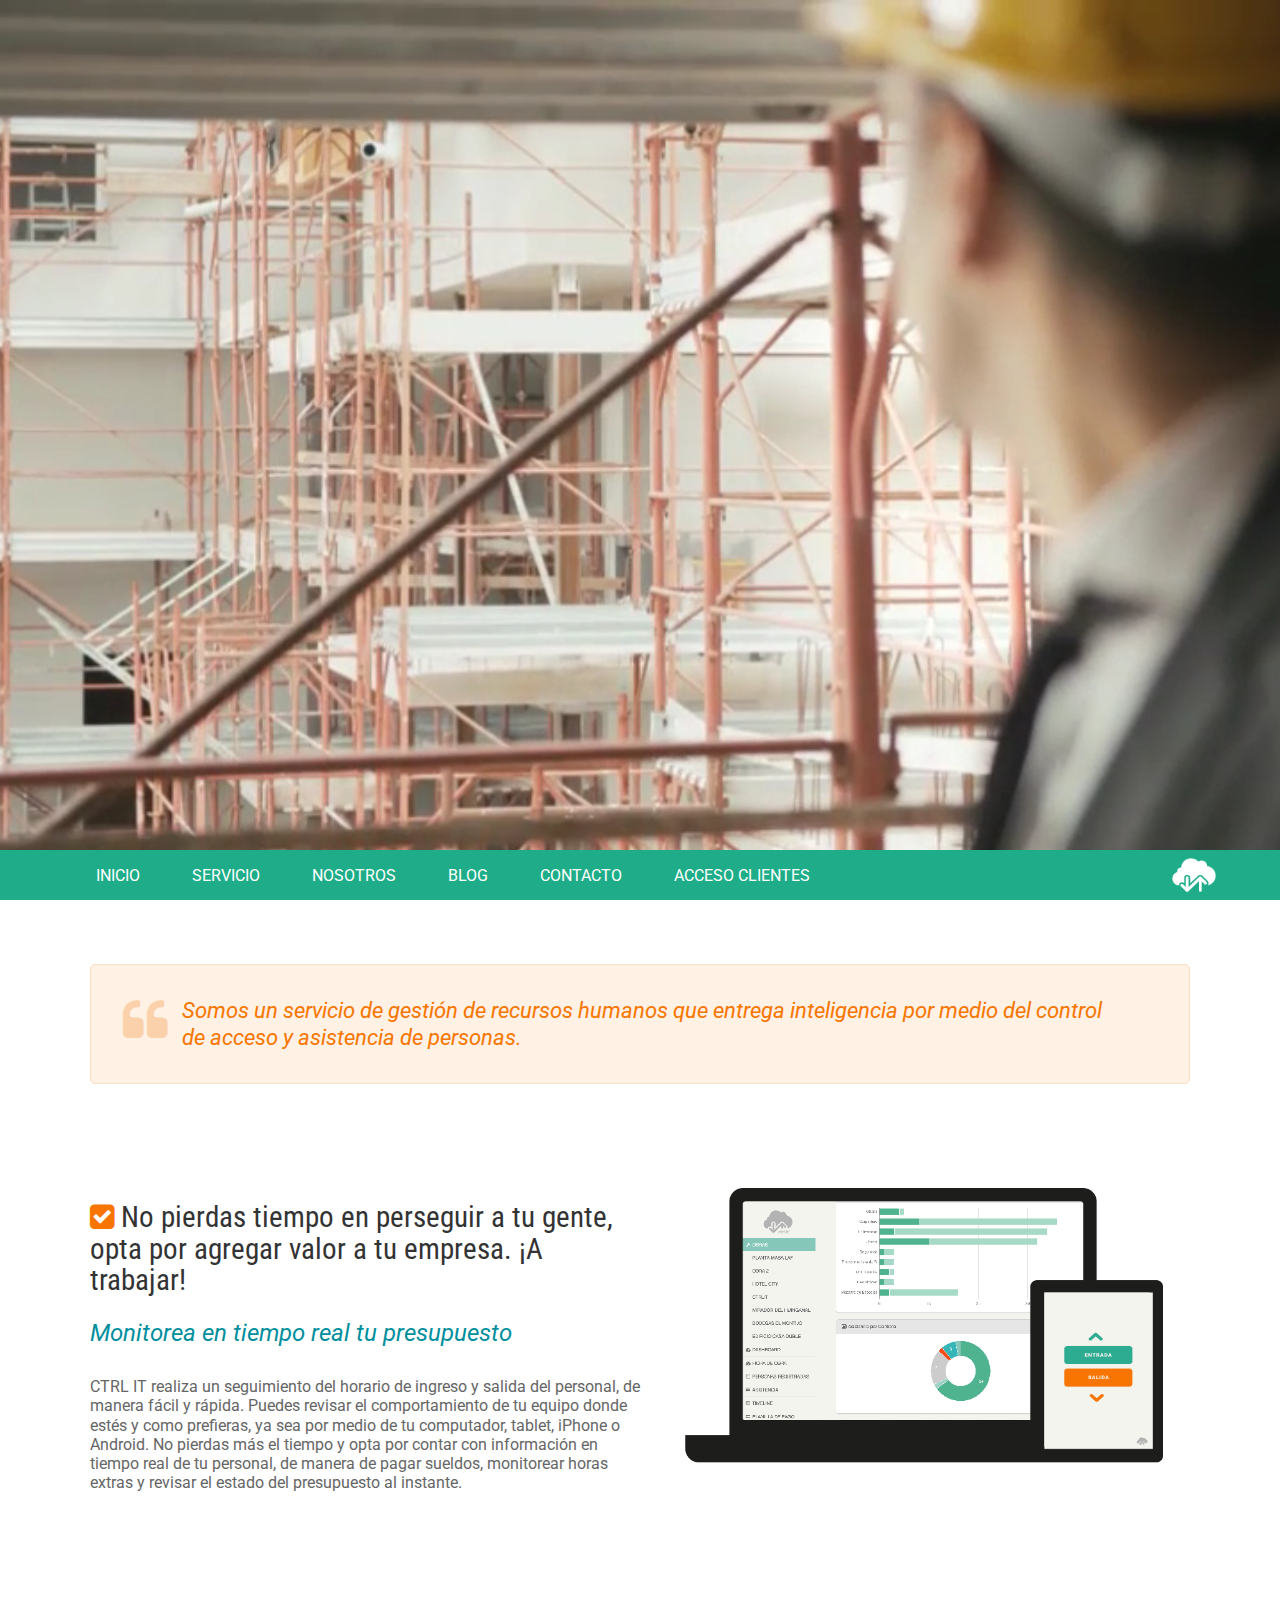
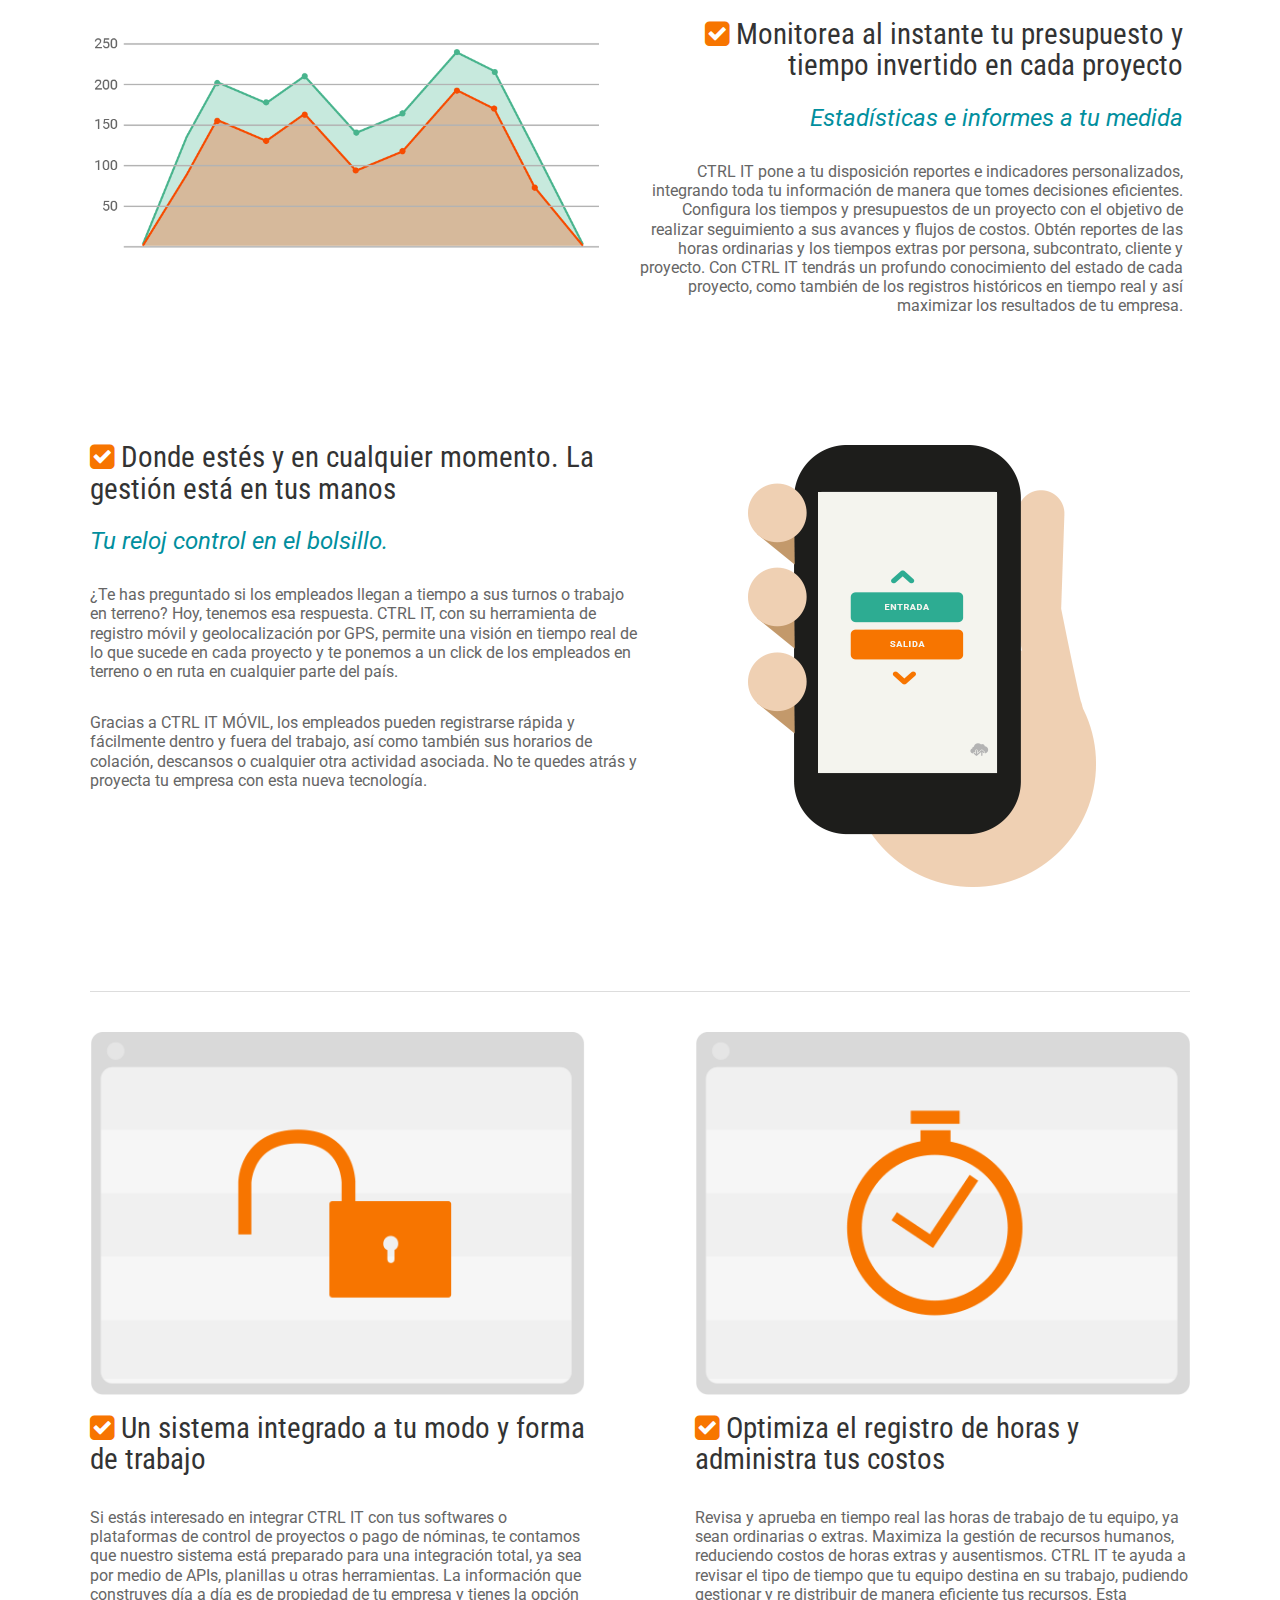
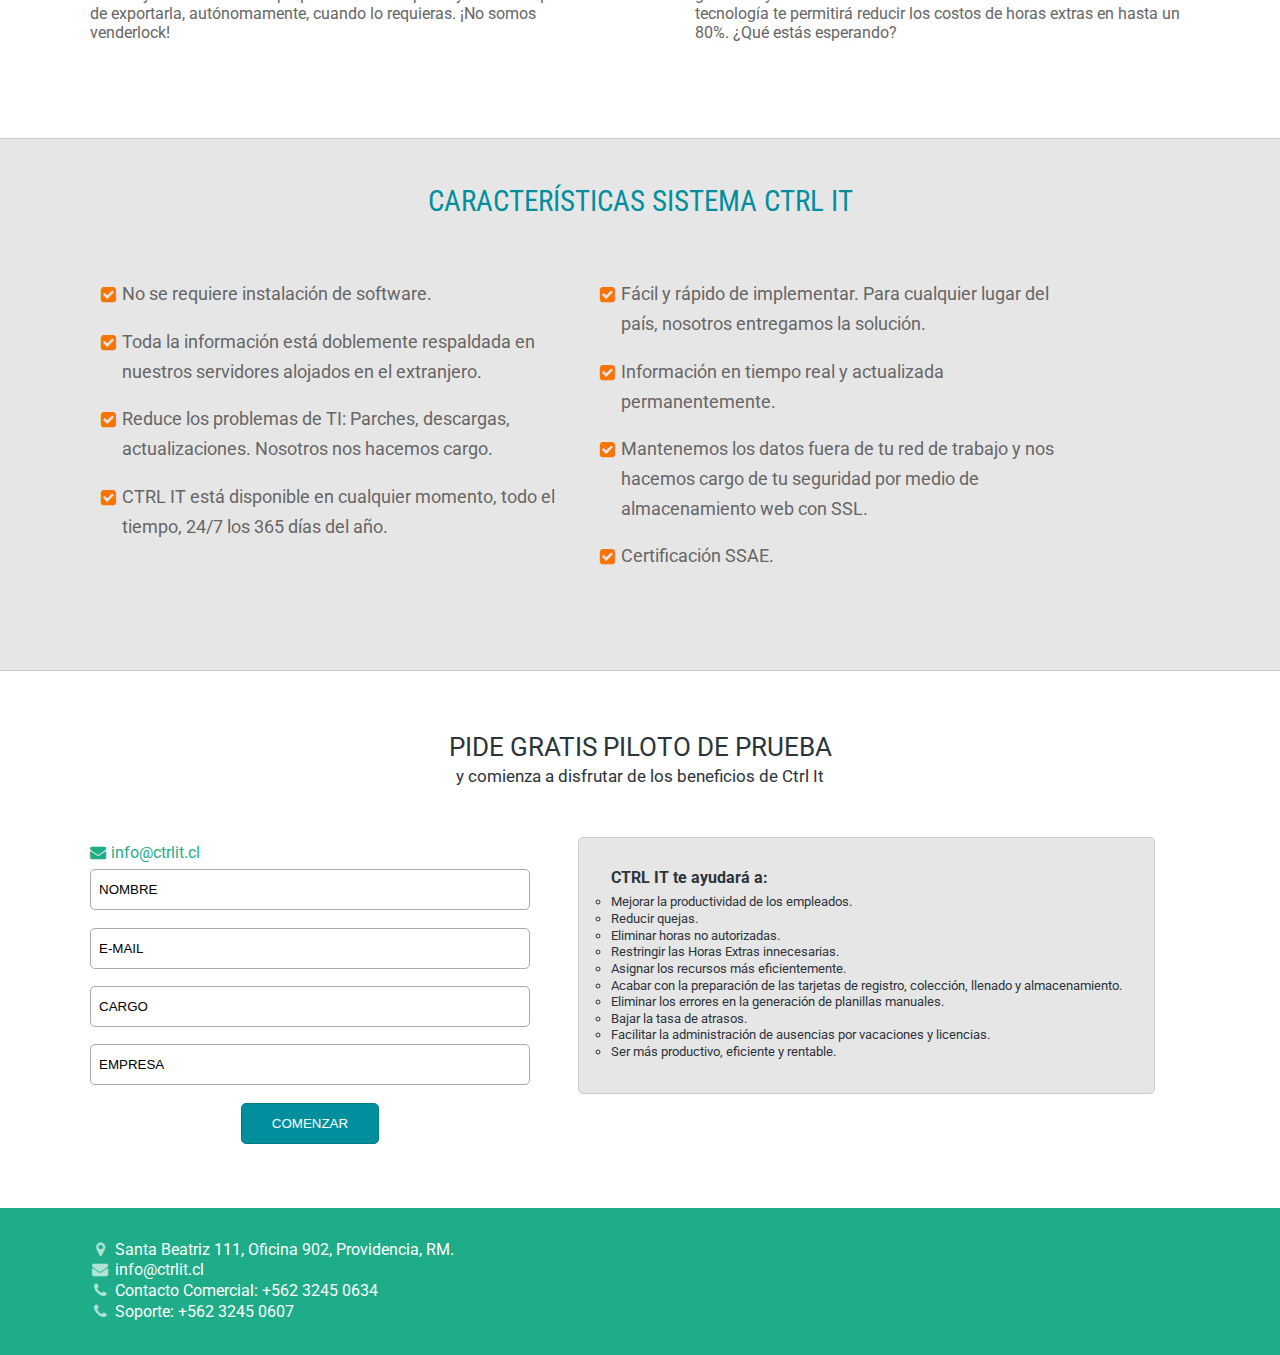
==== index.html @ b0c826b0 "Recibido" ====
<!doctype html>
<html lang="en" class="no-js">
<head>
	<meta charset="UTF-8">
	<meta name="viewport" content="width=device-width, initial-scale=1">

	<link href='https://fonts.googleapis.com/css?family=Roboto|Roboto+Condensed:700,400' rel='stylesheet' type='text/css'>
	<link rel="stylesheet" href="https://maxcdn.bootstrapcdn.com/font-awesome/4.6.3/css/font-awesome.min.css">

	<link rel="stylesheet" href="css/reset.css"> <!-- CSS reset -->
	<link rel="stylesheet" href="css/style.css"> <!-- Resource style -->
	<title>CTRL IT</title>
</head>
<body id="page-home">
	<section class="video" id="video">
		<div id="theVideo">
			
		</div>
		<div class="video-overlay">
			<div class="video-content">
				<h1></h1>
			</div>
		</div>
	</section> <!-- .video-container -->
	<header class="cd-header">
		<div id="cd-logo"><a href="#0"><img src="assets/ctrl_it_logo.png" alt="CTRL IT"></a></div>

		<nav class="cd-primary-nav">
			<ul>
				<li><a class="scroll" href="#video">Inicio</a></li>
				<li><a class="scroll" href="#servicios">Servicio</a></li>
				<li><a href="nosotros">Nosotros</a></li>
				<li><a href="#0">Blog</a></li>
				<li><a class="scroll" href="#contacto">Contacto</a></li>
				<li><a href="http://app.ctrlit.cl/ctrl/">Acceso Clientes</a></li>
			</ul>
		</nav> <!-- .cd-primary-nav -->
	</header>
	<div class="cd-main-content" id="servicios">
		<div class="ct-quote ct-title">
			<i class="fa fa-quote-left" aria-hidden="true"></i>
			<p>Somos un servicio de gestión de recursos humanos que entrega inteligencia por medio del control de acceso y asistencia de personas.</p>
		</div>
		<div class="ct-perk">
			<div class="ct-info">
				<img src="assets/icono1.png" class="image-top">
				<h3><i class="fa fa-check-square" aria-hidden="true"></i>No pierdas tiempo en perseguir a tu gente, opta por agregar valor a tu empresa. ¡A trabajar!</h3>
				<span>Monitorea en tiempo real tu presupuesto</span>
				<p>
					CTRL IT realiza un seguimiento del horario de ingreso y salida del personal, de manera fácil y rápida. Puedes revisar el comportamiento de tu equipo donde estés y como prefieras, ya sea por medio de tu computador, tablet, iPhone o Android. No pierdas más el tiempo y opta por contar con información en tiempo real de tu personal, de manera de pagar sueldos, monitorear horas extras y revisar el estado del presupuesto al instante.
				</p>
			</div>
			<img src="assets/icono1.png" class="image-right">
		</div>
		<div class="ct-perk t-right">
			<img src="assets/icono2.png">
			<div class="ct-info">
				<h3><i class="fa fa-check-square" aria-hidden="true"></i>Monitorea al instante tu presupuesto y tiempo invertido en cada proyecto</h3>
				<span>Estadísticas e informes a tu medida</span>
				<p>
					CTRL IT pone a tu disposición reportes e indicadores personalizados, integrando toda tu información de manera que tomes decisiones eficientes. Configura los tiempos y presupuestos de un proyecto con el objetivo de realizar seguimiento a sus avances y flujos de costos. Obtén reportes de las horas ordinarias y los tiempos extras por persona, subcontrato, cliente y proyecto. Con CTRL IT tendrás un profundo conocimiento del estado de cada proyecto, como también de los registros históricos en tiempo real y así maximizar los resultados de tu empresa.
				</p>
			</div>
		</div>
		<div class="ct-perk">
			<div class="ct-info">
				<img src="assets/icono_mobile.png"  class="image-top">
				<h3><i class="fa fa-check-square" aria-hidden="true"></i>Donde estés y en cualquier momento. La gestión está en tus manos</h3>
				<span>Tu reloj control en el bolsillo.</span>
				<p>
					¿Te has preguntado si los empleados llegan a tiempo a sus turnos o trabajo en terreno? Hoy, tenemos esa respuesta. CTRL IT, con su herramienta de registro móvil y geolocalización por GPS, permite una visión en tiempo real de lo que sucede en cada proyecto y te ponemos a un click de los empleados en terreno o en ruta en cualquier parte del país.
				</p>
				<p>
					Gracias a CTRL IT MÓVIL, los empleados pueden registrarse rápida y fácilmente dentro y fuera del trabajo, así como también sus horarios de colación, descansos o cualquier otra actividad asociada. No te quedes atrás y proyecta tu empresa con esta nueva tecnología.    
				</p>
				
			</div>
			<img src="assets/icono_mobile.png"  class="image-right">
		</div>
		<div class="ct-line"></div>
		<div class="ct-perk-50 left-50">
			<img src="assets/icono3.png">
			<div class="ct-info">
				<h3><i class="fa fa-check-square" aria-hidden="true"></i>Un sistema integrado a tu modo y forma de trabajo</h3>
				<p>
					Si estás interesado en integrar CTRL IT con tus softwares o plataformas de control de proyectos o pago de nóminas, te contamos que nuestro sistema está preparado para una integración total, ya sea por medio de APIs, planillas u otras herramientas. La información que construyes día a día es de propiedad de tu empresa y tienes la opción de exportarla, autónomamente, cuando lo requieras. ¡No somos venderlock!
				</p>
			</div>
		</div>
		<div class="ct-perk-50 right-50">
			<img src="assets/icono4.png">
			<div class="ct-info">
				<h3><i class="fa fa-check-square" aria-hidden="true"></i>Optimiza el registro de horas y administra tus costos</h3>
				<p>
					Revisa y aprueba en tiempo real las horas de trabajo de tu equipo, ya sean ordinarias o extras. Maximiza la gestión de recursos humanos, reduciendo costos de horas extras y ausentismos. CTRL IT te ayuda a revisar el tipo de tiempo que tu equipo destina en su trabajo, pudiendo gestionar y re distribuir de manera eficiente tus recursos. Esta tecnología te permitirá reducir los costos de horas extras en hasta un 80%. ¿Qué estás esperando?
				</p>
			</div>
		</div>

		
	</div> <!-- .cd-main-content -->
	<div class="ct-grey-content">
		<div class="ct-wrapper">
			<h3>Características Sistema CTRL IT</h3>
			<div class="ct-ch-block">
				<ul class="ct-char">
					<li><i class="fa fa-check-square" aria-hidden="true"></i>No se requiere instalación de software.</li>
					<li><i class="fa fa-check-square" aria-hidden="true"></i>Toda la información está doblemente respaldada en nuestros servidores alojados en el extranjero.</li>
					<li><i class="fa fa-check-square" aria-hidden="true"></i>Reduce los problemas de TI: Parches, descargas, actualizaciones.  Nosotros  nos hacemos cargo.</li>
					<li><i class="fa fa-check-square" aria-hidden="true"></i>CTRL IT está disponible en cualquier momento, todo el tiempo, 24/7 los 365 días del año.</li>
				</ul>	
			</div>
			<div class="ct-ch-block">
				<ul class="ct-char">
					<li><i class="fa fa-check-square" aria-hidden="true"></i>Fácil y rápido de implementar. Para cualquier lugar del país, nosotros entregamos la solución.</li>
					<li><i class="fa fa-check-square" aria-hidden="true"></i>Información en tiempo real y actualizada permanentemente.</li>
					<li><i class="fa fa-check-square" aria-hidden="true"></i>Mantenemos los datos fuera de tu red de trabajo y nos hacemos cargo de tu seguridad por medio de almacenamiento web con SSL.</li>
					<li><i class="fa fa-check-square" aria-hidden="true"></i>Certificación SSAE.</li>
				</ul>	
			</div>
			
		</div>
	</div> <!-- .cd-grey-content -->
	
	<div class="cd-main-content contacto" id="contacto">
		<h3>Pide gratis piloto de prueba<br><span>y comienza a disfrutar de los beneficios de Ctrl It</span></h3>
		<div class="ct-contact">
			<div class="ct-form">
				<form action="https://formspree.io/info@ctrlit.cl" method="POST">
					<span class="contact-email"><i class="fa fa-envelope" aria-hidden="true"></i><a href="mailto:info@ctrlit.cl">info@ctrlit.cl</a></span>
					<input type="text" placeholder="NOMBRE" name="nombre" id="ct-nombre">
					<input type="email" placeholder="E-MAIL" name="email" id="ct-email">
					<input type="text" placeholder="CARGO" name="cargo" id="ct-cargo">
					<input type="text" placeholder="EMPRESA" name="empresa" id="ct-empresa">
					<input type="submit" name="submit" id="ct-submit" value="Comenzar">
				</form>
			</div>
			<div class="ct-form-info">
				<h4>CTRL IT te ayudará a:</h4>
				<ul>
					<li>Mejorar la productividad de los empleados.</li>
					<li>Reducir quejas.</li>
					<li>Eliminar horas no autorizadas.</li>
					<li>Restringir las Horas Extras innecesarias.</li>
					<li>Asignar los recursos más eficientemente.</li>
					<li>Acabar con la preparación de las tarjetas de registro, colección, llenado y almacenamiento.</li>
					<li>Eliminar los errores en la generación de planillas manuales.</li>
					<li>Bajar la tasa de atrasos.</li>
					<li>Facilitar la administración de ausencias por vacaciones y licencias.</li>
					<li>Ser más productivo, eficiente y rentable.</li>
				</ul>
			</div>
		</div>
	</div> <!-- .cd-main-content -->
	<div class="ct-footer">
		<div class="ct-wrapper">
			<span><i class="fa fa-map-marker" aria-hidden="true"></i><a href="https://www.google.com/maps/place/Sta+Beatriz+111,+Providencia,+Regi%C3%B3n+Metropolitana,+Chile/@-33.426685,-70.620243,17z/data=!4m15!1m9!4m8!1m0!1m6!1m2!1s0x9662cf63af4fa83b:0xbef1a201c0d998b6!2sSta+Beatriz+111,+Providencia,+Regi%C3%B3n+Metropolitana,+Chile!2m2!1d-70.6180543!2d-33.4266895!3m4!1s0x9662cf63af4fa83b:0xbef1a201c0d998b6!8m2!3d-33.4266895!4d-70.6180543">Santa Beatriz 111, Oficina 902, Providencia, RM.</a></span>
			<span><i class="fa fa-envelope" aria-hidden="true"></i><a href="mailto:info@ctrlit.cl">info@ctrlit.cl</a></span>
			<span><i class="fa fa-phone" aria-hidden="true"></i><a href="tel:+56232450634">Contacto Comercial: +562 3245 0634</a></span>
			<span><i class="fa fa-phone" aria-hidden="true"></i><a href="tel:+56232450607">Soporte: +562 3245 0607</a></span>
		</div>
	</div>
<script src="js/jquery-2.1.1.js"></script>
<script src="js/jquery.vide.min.js"></script> <!-- Vide -->
<script src="js/main.js"></script>
</body>
</html>
---- css/style.css ----
/* -------------------------------- 

Primary style

-------------------------------- */
*, *::after, *::before {
  -webkit-box-sizing: border-box;
  -moz-box-sizing: border-box;
  box-sizing: border-box;
}

html {
  font-size: 62.5%;
}

body {
  font-size: 1.6rem;
  font-family: 'Roboto', sans-serif;
  color: #2c343b;
  background-color: #fff;
}

a {
  color: #1fac89;
  text-decoration: none;
}

img {
  max-width: 100%;
}

/* -------------------------------- 

Main Components 

-------------------------------- */
.cd-header {
  position: relative;
  z-index: 2;
  top: 0;
  left: 0;
  width: 100%;
  height: 50px;
  -webkit-font-smoothing: antialiased;
  -moz-osx-font-smoothing: grayscale;
  background-color:#1ead88;
}
.cd-header.sticky{
  position: fixed;
}
#cd-logo {
  float: right;
  margin: 8px 5% 0 0;
}
#cd-logo img {
  display: block;
  height:35px;
  width:auto;
}
@media only screen and (min-width: 768px) {
  #cd-logo {
    /*margin: 23px 0 0 5%;*/
  }
}

.cd-primary-nav {
  /* mobile first - navigation hidden by default, triggered by tap/click on navigation icon */
  float: left;
  margin-left: 5%;
  width: 44px;
  height: 100%;
  background: url("../assets/cd-icon-menu.svg") no-repeat center center;
}
.cd-primary-nav ul {
  position: absolute;
  top: 0;
  left: 0;
  width: 100%;
}
.cd-primary-nav ul.is-visible {
  box-shadow: 0 3px 8px rgba(0, 0, 0, 0.2);
  -webkit-transform: translateY(50px);
  -moz-transform: translateY(50px);
  -ms-transform: translateY(50px);
  -o-transform: translateY(50px);
  transform: translateY(50px);
}
@media only screen and (max-width: 768px) {
  .cd-primary-nav ul{
    top:50px;
    max-height:100%;
    transition-property: all;
    transition-duration: .5s;
    transition-timing-function: cubic-bezier(0, 1, 0.5, 1);
  }
  .cd-primary-nav ul.closed{
    max-height:0;
    overflow:hidden;
  }
}

.cd-primary-nav a {
  display: block;
  height: 50px;
  line-height: 50px;
  padding-left: 5%;
  background: #21272c;
  border-top: 1px solid #333c44;
  color: #ffffff;
}
@media only screen and (max-width: 900px) {
  .cd-primary-nav{
    margin-left:0;
  }
}
@media only screen and (max-width: 855px) {
  .cd-primary-nav a{
    font-size:0.8em;
  }
}
@media only screen and (min-width: 768px) {
  .cd-primary-nav {
    /* reset navigation values */
    width: auto;
    height: auto;
    background: none;
  }
  .cd-primary-nav ul {
    position: static;
    width: auto;
    -webkit-transform: translateY(0);
    -moz-transform: translateY(0);
    -ms-transform: translateY(0);
    -o-transform: translateY(0);
    transform: translateY(0);
    line-height: 52px;
  }
  .cd-primary-nav ul.is-visible {
    -webkit-transform: translateY(0);
    -moz-transform: translateY(0);
    -ms-transform: translateY(0);
    -o-transform: translateY(0);
    transform: translateY(0);
  }
  .cd-primary-nav li {
    display: inline-block;
    margin-left: 1em;
  }
  .cd-primary-nav a {
    display: inline-block;
    height: auto;
    text-transform:uppercase;
    line-height: normal;
    background: transparent;
    padding: .6em 1em;
    border-top: none;
    border-radius:5px;
  }
  .cd-primary-nav a:hover{
    background-color:#00937e;
  }
}
/* -------------------------------- 

VIDEO content

-------------------------------- */
#video{
  background-color:#2B2B2B;
  background-image:url('../assets/ring.gif');
  background-position: center; 
  background-repeat:no-repeat;
  position:relative;
}
#theVideo{
  opacity:0;
  transition: opacity 1s ease-in-out;
   -moz-transition: opacity 1s ease-in-out;
   -webkit-transition: opacity 1s ease-in-out;
  z-index:10;
}
#theVideo.visible{
  opacity: 1;

}
.video-overlay{
    position: absolute;
    bottom: 30px;
    right: 30px;
    background-color: rgba(0,0,0,0.5);
    padding: 20px 30px;
    text-align: center;
    z-index:11;
    border-radius:5px;
    opacity:0;
  transition: opacity 0.5s ease-in;
   -moz-transition: opacity 0.5s ease-in;
   -webkit-transition: opacity 0.5s ease-in;
}
.video-overlay.visible{
  opacity:1;
}
.video-overlay.video1, .video-overlay.video3{
   max-width:50%;
  text-align:right;
}
.video-overlay.video2{
  right:inherit;
  left:30px;
  max-width:50%;
  text-align:left;
}
.video-overlay.video4{
  max-width:50%;
  right:50%;
  margin-right:-25%;
}
.video-overlay.video5{
  max-width:50%;
  text-align:left;
  right:inherit;
  left:30px;
  bottom:inherit;
  top:30px;
}
.video-overlay .video-content{
    opacity:0;
}
.video-overlay h1{
    color: #fff;
    font-size: 1.5em;
    font-weight: normal;
    font-style: italic;
    margin-bottom: 0.3em;
    line-height:1.3em;
}
.video-overlay span{
    display: block;
    color: #fff;
    font-size: 1.4em;
}
.video-overlay button{
    border: 0;
    padding: 0.5em 1em;
    font-size: 1.5em;
    margin-top: 0.9em;
    background-color: #49b48d;
    color: #fff;
    border-radius: 0.3em;
    cursor:pointer;
}
.video-overlay button:hover{
  background-color:#006572;
}
@media only screen and (min-width: 1000px) {
 .video-overlay.video1, .video-overlay.video2, .video-overlay.video3, .video-overlay.video4, .video-overlay.video5{
   max-width:30%;
  }
  .video-overlay.video4{
    margin-right:-15%;
  }
}
@media only screen and (max-width: 768px) {
  .video-overlay h1 {
    font-size:1.5em;
  }
  .video-overlay span{
    font-size:1.1em;
  }
  .video-overlay button{
    font-size:1.1em;
  }
}
@media only screen and (max-width: 550px) {
  .video-overlay{
    max-width:initial;
    min-width:initial;
    width: 100%;
    height: auto;
    top:inherit;
    padding:10px;
  }
  .video-overlay .video-content{
    margin-top:0 !important;
  }
  .video-overlay h1{
    font-size:1em;
  }
}
/* -------------------------------- 

Main content

-------------------------------- */
.cd-main-content {
  width: 90%;
  max-width: 1100px;
  margin: 0 auto;
  padding: 4em 0;
}
.cd-main-content p {
  font-size: 1em;
  line-height: 1.2;
  color: #666;
  margin: 2em 0;
}


.ct-perk{
  display:block;   
  position: relative;
  padding-bottom: 2.5em;
  padding-top: 2.5em;
}
.ct-perk .ct-info{
  max-width: 50%;
  display: inline-block;
  margin-right: 2%;
}
.ct-perk.t-right .ct-info{
  text-align:right;
  margin-right: 0;
  margin-left: 2%;
}
.ct-perk span{
  font-style: italic;
  font-size: 1.5em;
  margin-top: 1em;
  display: block;
  color: #018F9E;
}
.ct-info h3{
  font-size:1.8em;
  color:#333333;
  font-family: 'Roboto Condensed', sans-serif;
  line-height: 1.1;
  margin-top: 0.5em;
}

.ct-info i{
  color:#F77500;
  margin-right: 0.2em;
}
.ct-perk img{
  max-width: 47%;
  vertical-align: top;
}
.image-top{
  display:none;
  max-width: 100%;
}

.ct-line{
  height:1px;
  background-color:#DDDDDD;
  margin-top: 2.5em;
  margin-bottom: 2.5em;
}
.ct-perk-50{
  display:inline-block;
  width:45%;
  float:right;
}
.ct-perk-50.left-50{
  float:none;
}
@media only screen and (max-width: 450px) {
  .ct-perk-50.left-50, .ct-perk-50.right-50{
    width:100%;
    float:none;
  }
  .ct-perk-50{
    text-align:center;
  }
}
@media only screen and (max-width: 600px) {
  .image-right{
    display:none;
  }
  .ct-perk .image-top{
    display:block;
    max-width:100%;
  }
  .ct-perk img{
    max-width: 100%;
  }
  .ct-perk .ct-info{
    max-width:100%;
  }
  .ct-perk .ct-info, .ct-perk.t-right .ct-info {
    text-align:center;
  }
}
@media only screen and (max-width: 1005px) {
  .ct-info h3{
    font-size:1.2em;
    font-weight:bold;
  }
}
/* -------------------------------- 

Grey content

-------------------------------- */

.ct-grey-content{
  background-color:#E6E6E6;
  border-top:1px solid #CCCCCC;
  border-bottom:1px solid #CCCCCC;
  padding-top: 3em;
  padding-bottom: 3em;
}

.ct-wrapper{
  max-width: 1100px;
  width: 90%;
  margin: 0 auto;
}
.ct-grey-content h3{
  text-align:center;
  font-size:1.8em;
  color:#018F9E;
  font-family: 'Roboto Condensed', sans-serif;
  text-transform:uppercase;
}

.ct-ch-block{
  display: inline-block;
  max-width: 45%;
  vertical-align: top;
  padding: 0 1%;
}

.ct-ch-block:first-child{
  margin-right:1.5%;
}

.ct-char{
  padding: 4em 0 2em;
}
.ct-char li{
  padding-left: 1.2em;
  padding-bottom: 1em;
  color: #666666;
  font-size: 1.1em;
  position: relative;
  line-height: 1.7em;
}
.ct-char i{
  position:absolute;
  top: 0.4em;
  left:0px;
  color:#F77500;
}
@media only screen and (max-width: 500px) {
  .ct-ch-block{
    display:block;
    max-width:100%;
  } 
  .ct-char{
    padding:0;
  }
  .ct-grey-content h3{
    padding-bottom:1em;
  }
}
/* -------------------------------- 

Contacto

-------------------------------- */
.contacto .contact-email{
  font-size:1em;
  line-height: 2em;
}
.contacto .contact-email .fa{
  color: #1ead88;
  margin-right: 0.3em;
}
.contacto h3{
  text-align: center;
  font-size: 1.6em;
  text-transform: uppercase;
  margin-bottom: 2em;
}
.contacto span{
  text-transform: initial;
  font-size: 0.68em;
}
.ct-form{
  display: inline-block;
  max-width: 40%;
  vertical-align: top;
}
.ct-form input[type="text"], .ct-form input[type="email"]{
  width: 100%;
  padding: 12px 8px;
  margin-bottom: 1.3em;
  border-radius: 5px;
  border: 1px solid #aaa;
}
.ct-form input[type="submit"]{
  padding: 12px 30px;
  display: block;
  text-transform: uppercase;
  color: #fff;
  background-color: #018F9E;
  border: 1px solid #007C82;
  border-radius: 5px;
  margin: 0 auto;
  cursor: pointer;
}
.ct-form input[type="submit"]:hover{
  background-color:#49B48D;
  border-color:#399E77;
}

::-webkit-input-placeholder {
   color: #000;
}

:-moz-placeholder { /* Firefox 18- */
   color: #000;  
}

::-moz-placeholder {  /* Firefox 19+ */
   color: #000;  
}

:-ms-input-placeholder {  
   color: #000;  
}
.ct-form-info{
  display: inline-block;
  max-width: 55%;
  margin-left: 4%;
  background-color: #E6E6E6;
  border: 1px solid #CCCCCC;
  padding: 2em;
  border-radius: 5px;
}
.ct-form-info h4{
  font-weight: bold;
  margin-bottom: 0.5em;
}
.ct-form-info ul{
  line-height: 1.3em;
  list-style: circle;
  font-size: 0.8em;
}
@media only screen and (max-width: 450px) {
  .ct-form-info, .ct-form{
    max-width:100%;
    margin-left:0;
  }
  .ct-form{
    margin-bottom:1em;
  }
}
.ct-quote{
  background-color: #fff1e4;
  border: 1px solid #ffdfc1;
  padding: 2em;
  border-radius: 5px;
  margin-bottom: 4em;
}

.ct-title p{
    font-size: 1.4em;
    font-style: italic;
    color: #f77500;
}

.ct-quote p{
  display: inline-block;
  vertical-align: top;
  max-width: 90%;
  margin: 0px 10px;
}
.ct-quote .fa{
  font-size: 3em;
  display: inline-block;
  color: #fbd1ab;
}
@media only screen and (max-width: 860px) {
  .ct-quote .fa{
      font-size: 2em;
  }
  
}
@media only screen and (max-width: 680px) {
  .ct-quote p{
    width:70%;
  } 
}
@media only screen and (max-width: 530px) {
  .ct-title p{
    font-size: 1em;
  }
  .ct-quote{
    margin-bottom:1em;
  }
}
/* -------------------------------- 

Footer

-------------------------------- */
.ct-footer{
  background-color:#1fac89;
  padding: 2em 0;
}
.ct-footer span{
  display:block;
  line-height: 1.3em;
}
.ct-footer .fa{
  color: #b0e2d6;
  margin-right: 5px;
  display: inline-block;
  width: 20px;
  text-align: center;
}
.ct-footer a{
  color:#fff;
}

/* -------------------------------- 

Nosotros

-------------------------------- */
.nosotros{
  text-align:center;
}
.nosotros .ct-left, .nosotros .ct-right{
  display: inline-block;
  margin:0 15px;
  min-width: 230px;
}
.nosotros .ct-avatar{
  width: 150px;
  height: 150px;
  overflow:hidden;
  border-radius: 50%;
  margin: 0 auto;
}
.nosotros .ct-avatar img{
  width:100%;
  height;auto;
}
.nosotros h3{
  font-size: 1.5em;
  font-weight: 700;
  color: #49b48d;
  margin-top: 1em;
}
.nosotros span{
  color:#666666;
}
.nosotros .nosotros-header{
  border-bottom: 1px solid #DDDDDD;
  border-top: 1px solid #DDDDDD;
  color: #666;
  text-transform: uppercase;
  padding: 1em;
  margin-top: 3em;
}
/* -------------------------------- 

Javascript disabled

-------------------------------- */
.no-js .cd-hero-slider li {
  display: none;
}
.no-js .cd-hero-slider li.selected {
  display: block;
}

.no-js .cd-slider-nav {
  display: none;
}
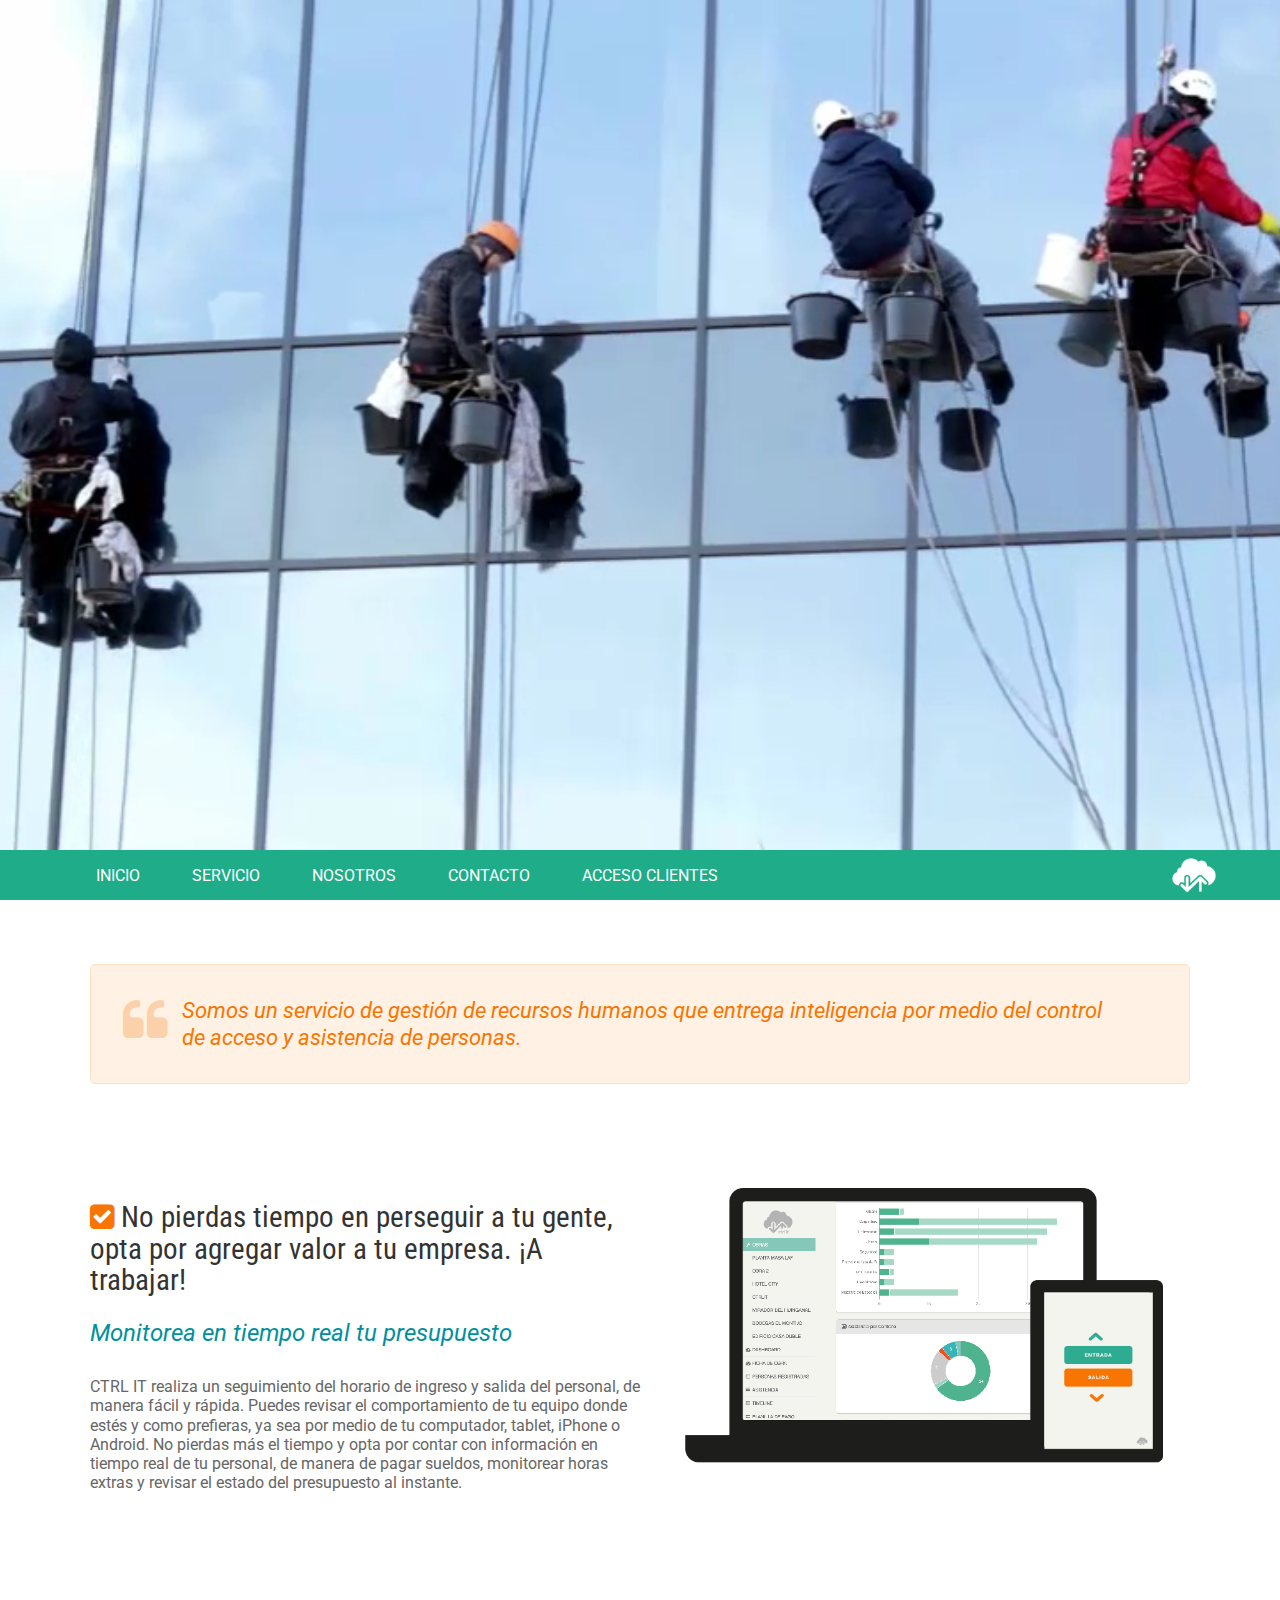
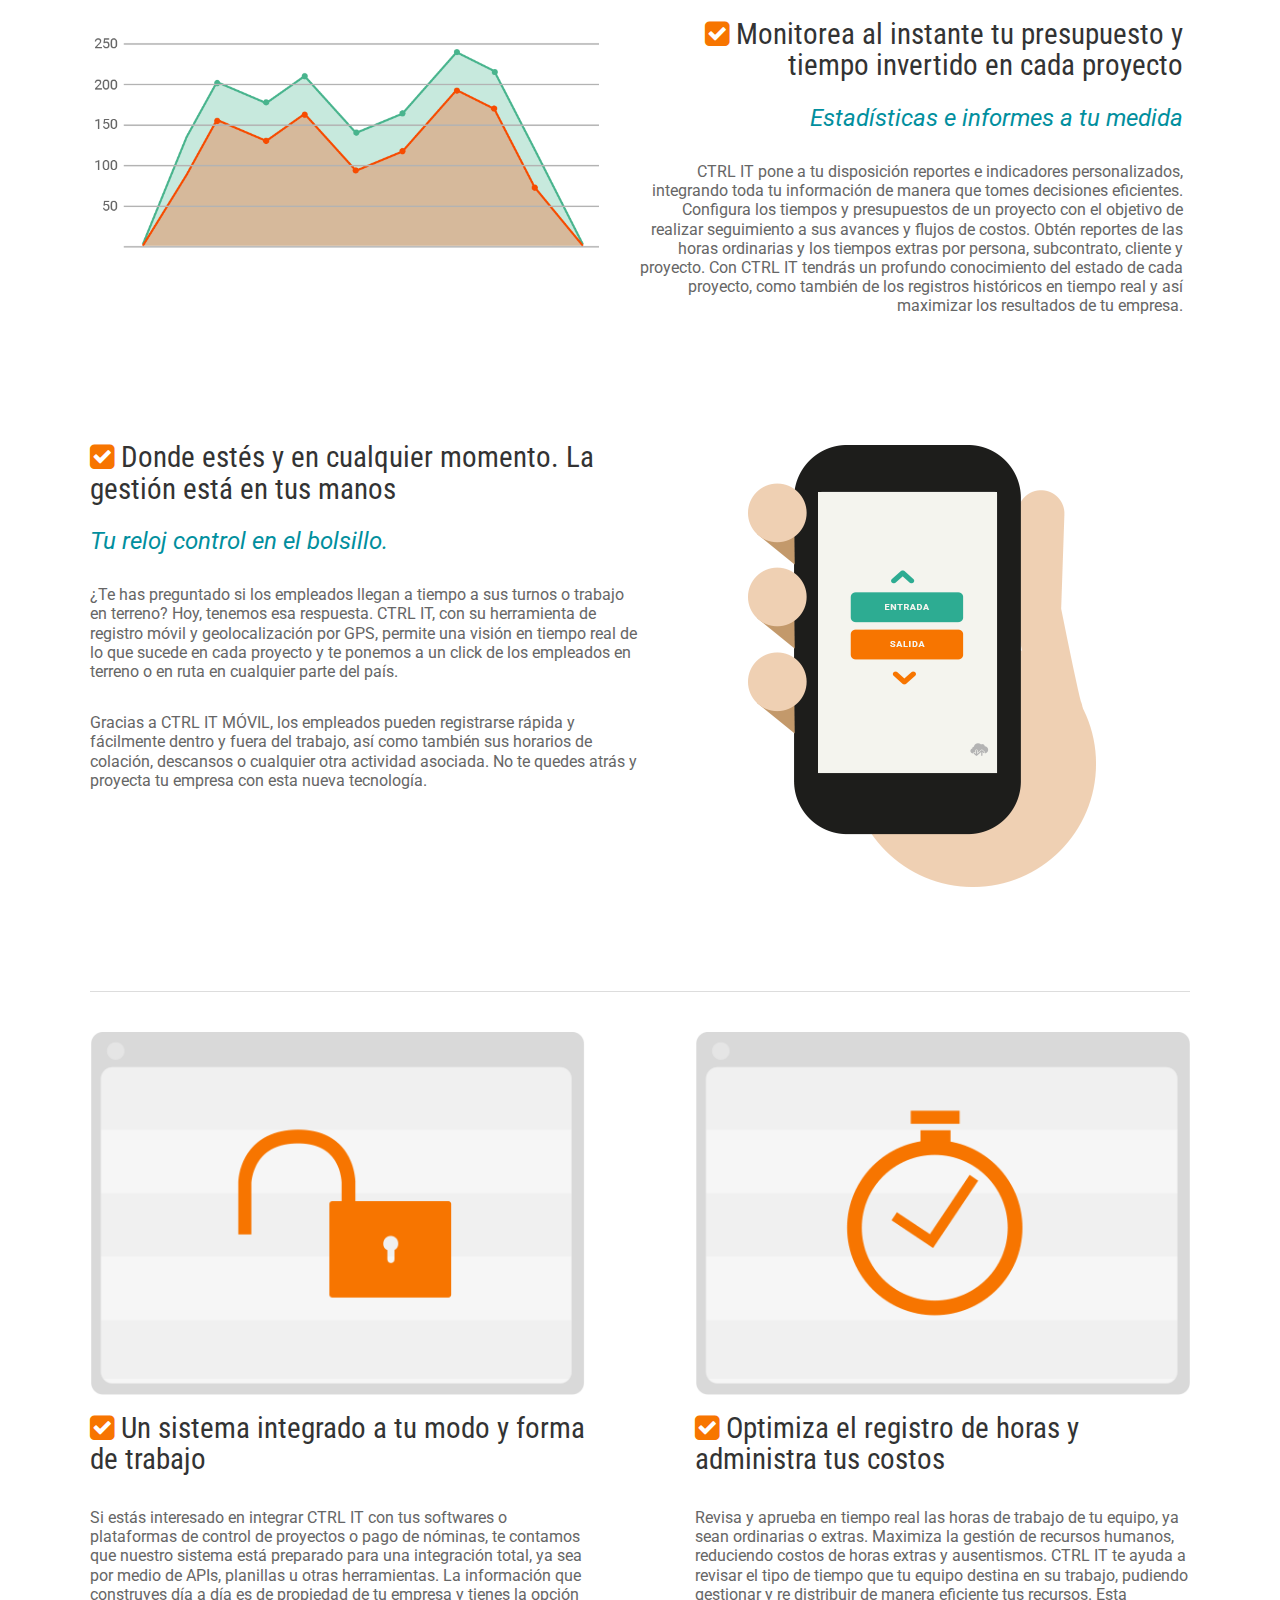
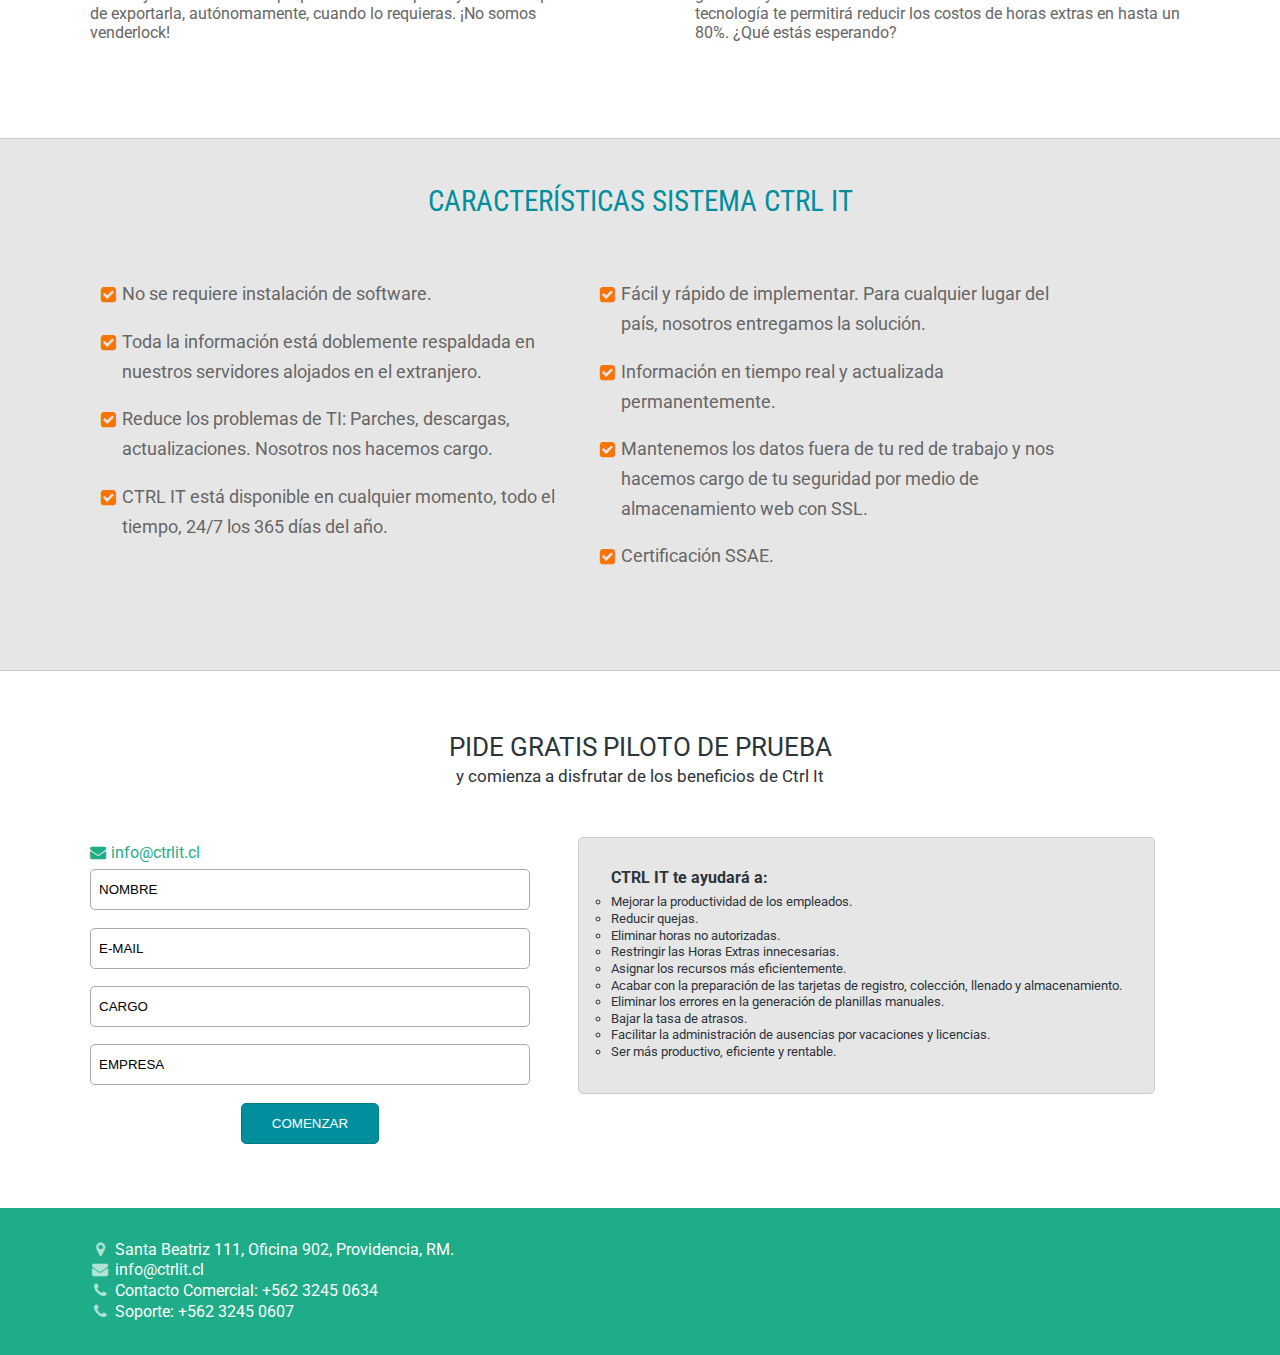
==== commit 859ca589: "Quitar menú" ====
--- a/index.html
+++ b/index.html
@@ -30,7 +30,6 @@
 				<li><a class="scroll" href="#video">Inicio</a></li>
 				<li><a class="scroll" href="#servicios">Servicio</a></li>
 				<li><a href="nosotros">Nosotros</a></li>
-				<li><a href="#0">Blog</a></li>
 				<li><a class="scroll" href="#contacto">Contacto</a></li>
 				<li><a href="http://app.ctrlit.cl/ctrl/">Acceso Clientes</a></li>
 			</ul>
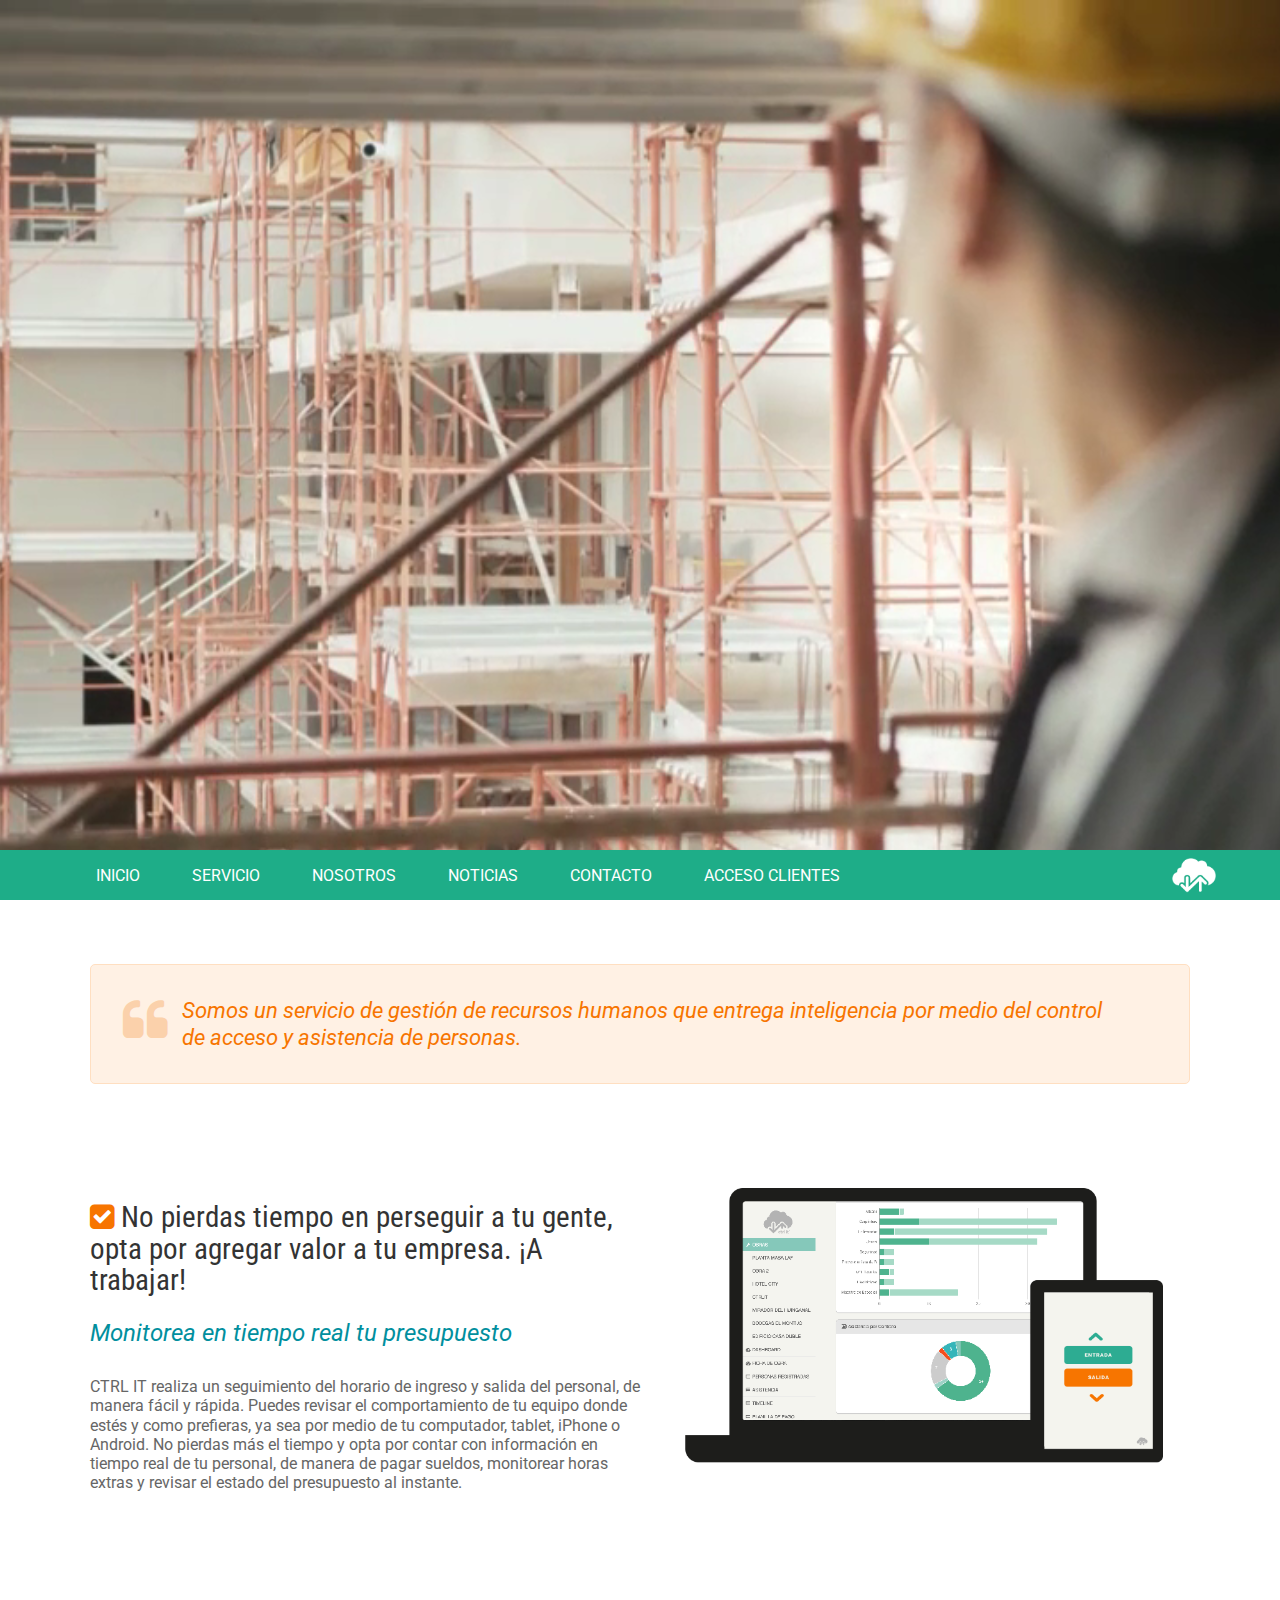
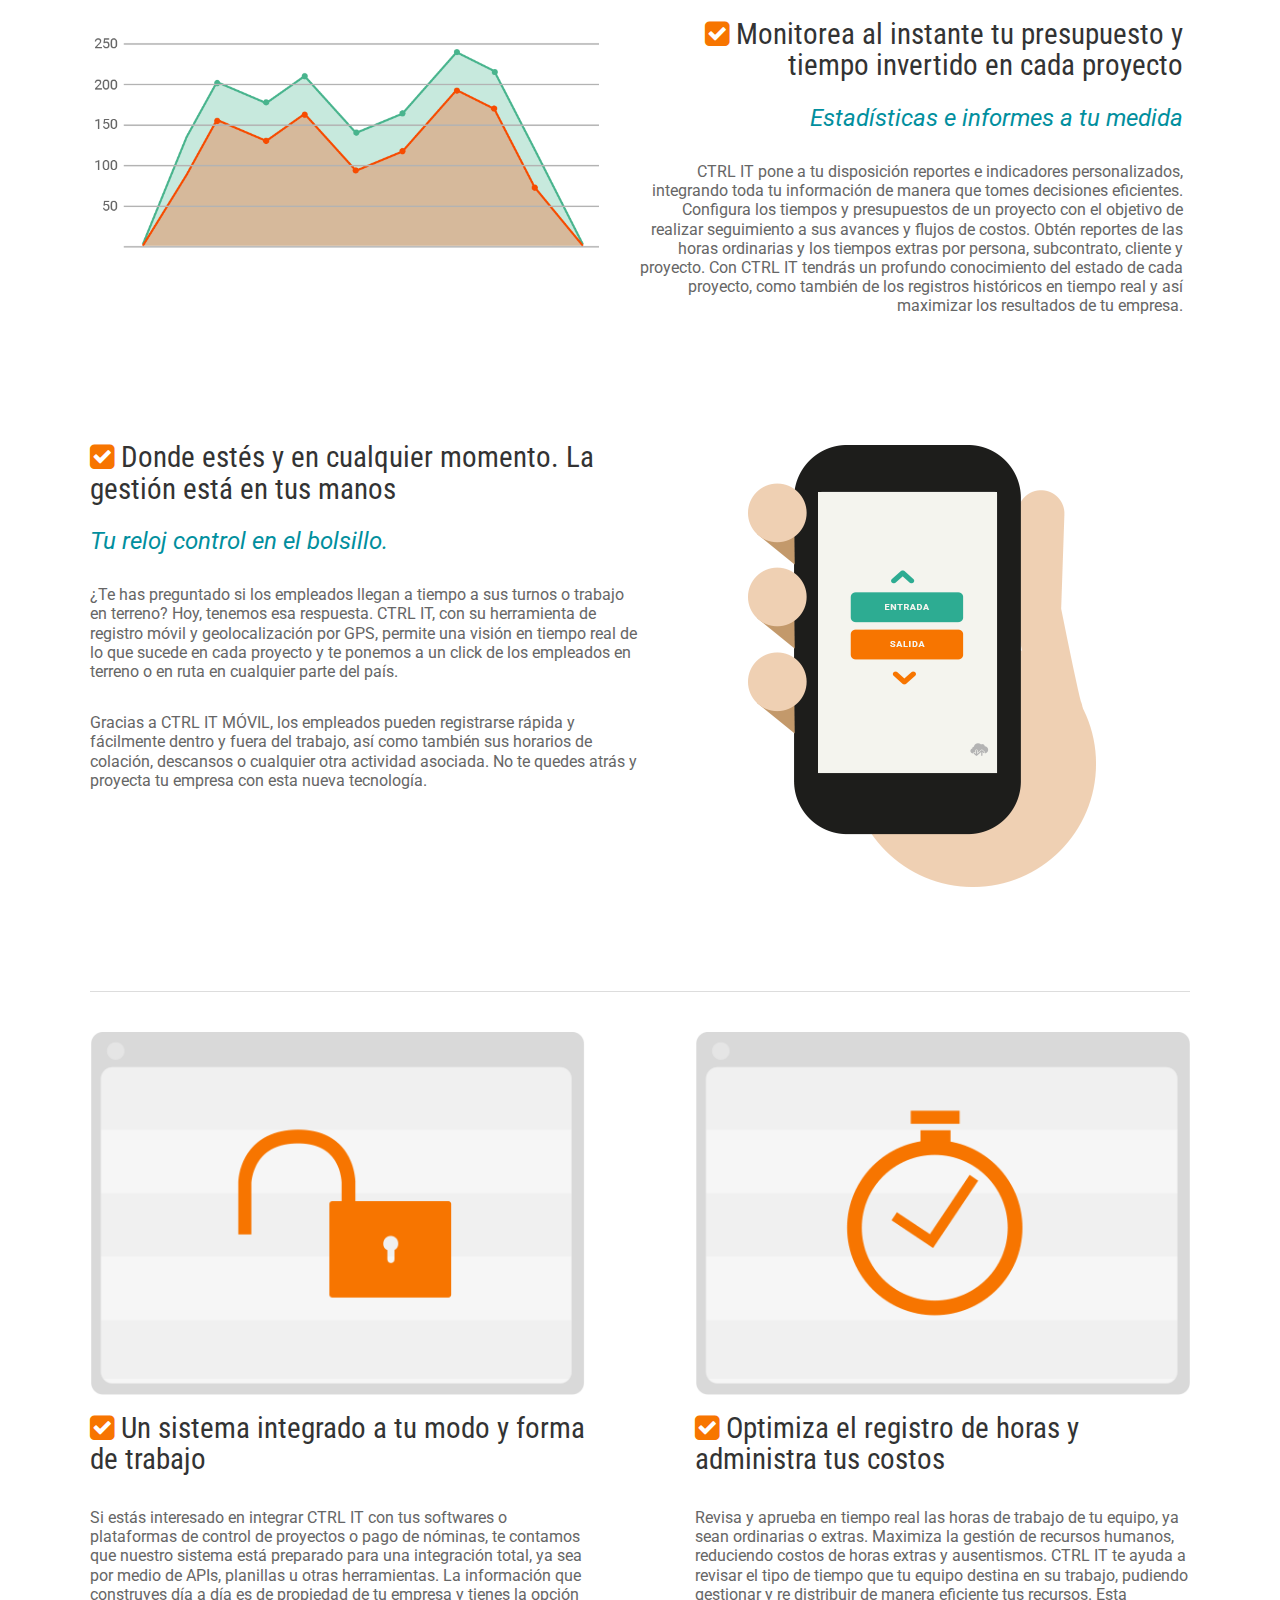
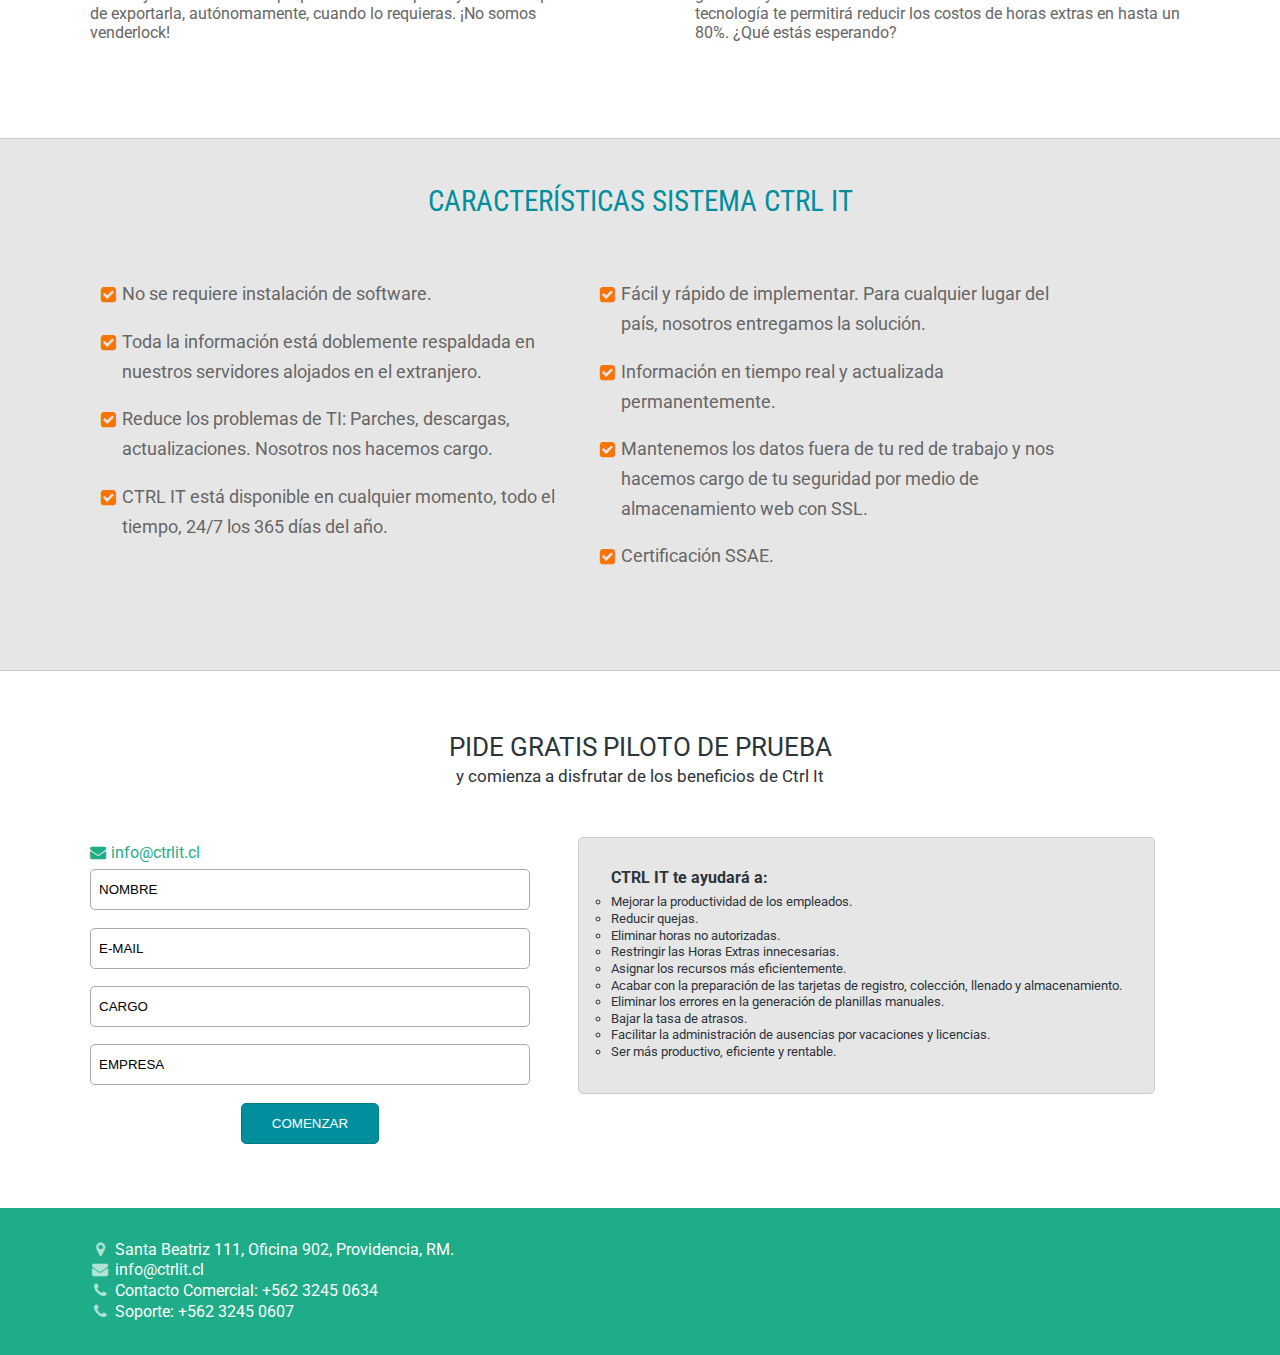
==== commit 11eac5fe: "Avanve #2" ====
--- a/index.html
+++ b/index.html
@@ -23,13 +23,14 @@
 		</div>
 	</section> <!-- .video-container -->
 	<header class="cd-header">
-		<div id="cd-logo"><a href="#0"><img src="assets/ctrl_it_logo.png" alt="CTRL IT"></a></div>
+		<div id="cd-logo"><a href="/"><img src="assets/ctrl_it_logo.png" alt="CTRL IT"></a></div>
 
 		<nav class="cd-primary-nav">
 			<ul>
 				<li><a class="scroll" href="#video">Inicio</a></li>
 				<li><a class="scroll" href="#servicios">Servicio</a></li>
 				<li><a href="nosotros">Nosotros</a></li>
+				<li><a href="noticias">Noticias</a></li>
 				<li><a class="scroll" href="#contacto">Contacto</a></li>
 				<li><a href="http://app.ctrlit.cl/ctrl/">Acceso Clientes</a></li>
 			</ul>
--- a/css/style.css
+++ b/css/style.css
@@ -681,3 +681,53 @@
 .no-js .cd-slider-nav {
   display: none;
 }
+
+
+
+
+
+
+
+
+
+ /* Grids */
+ /* For mobile phones: */
+ [class*="col-"] {
+  float: left;
+  padding: 15px;
+}
+@media only screen and (min-width: 600px) {
+  /* For tablets: */
+  .col-m-1 {width: 8.33%;}
+  .col-m-2 {width: 16.66%;}
+  .col-m-3 {width: 25%;}
+  .col-m-4 {width: 33.33%;}
+  .col-m-5 {width: 41.66%;}
+  .col-m-6 {width: 50%;}
+  .col-m-7 {width: 58.33%;}
+  .col-m-8 {width: 66.66%;}
+  .col-m-9 {width: 75%;}
+  .col-m-10 {width: 83.33%;}
+  .col-m-11 {width: 91.66%;}
+  .col-m-12 {width: 100%;}
+}
+@media only screen and (min-width: 768px) {
+  /* For desktop: */
+  .col-1 {width: 8.33%;}
+  .col-2 {width: 16.66%;}
+  .col-3 {width: 25%;}
+  .col-4 {width: 33.33%;}
+  .col-5 {width: 41.66%;}
+  .col-6 {width: 50%;}
+  .col-7 {width: 58.33%;}
+  .col-8 {width: 66.66%;}
+  .col-9 {width: 75%;}
+  .col-10 {width: 83.33%;}
+  .col-11 {width: 91.66%;}
+  .col-12 {width: 100%;}
+} 
+.row::after {
+  content: "";
+  clear: both;
+  display: table;
+}
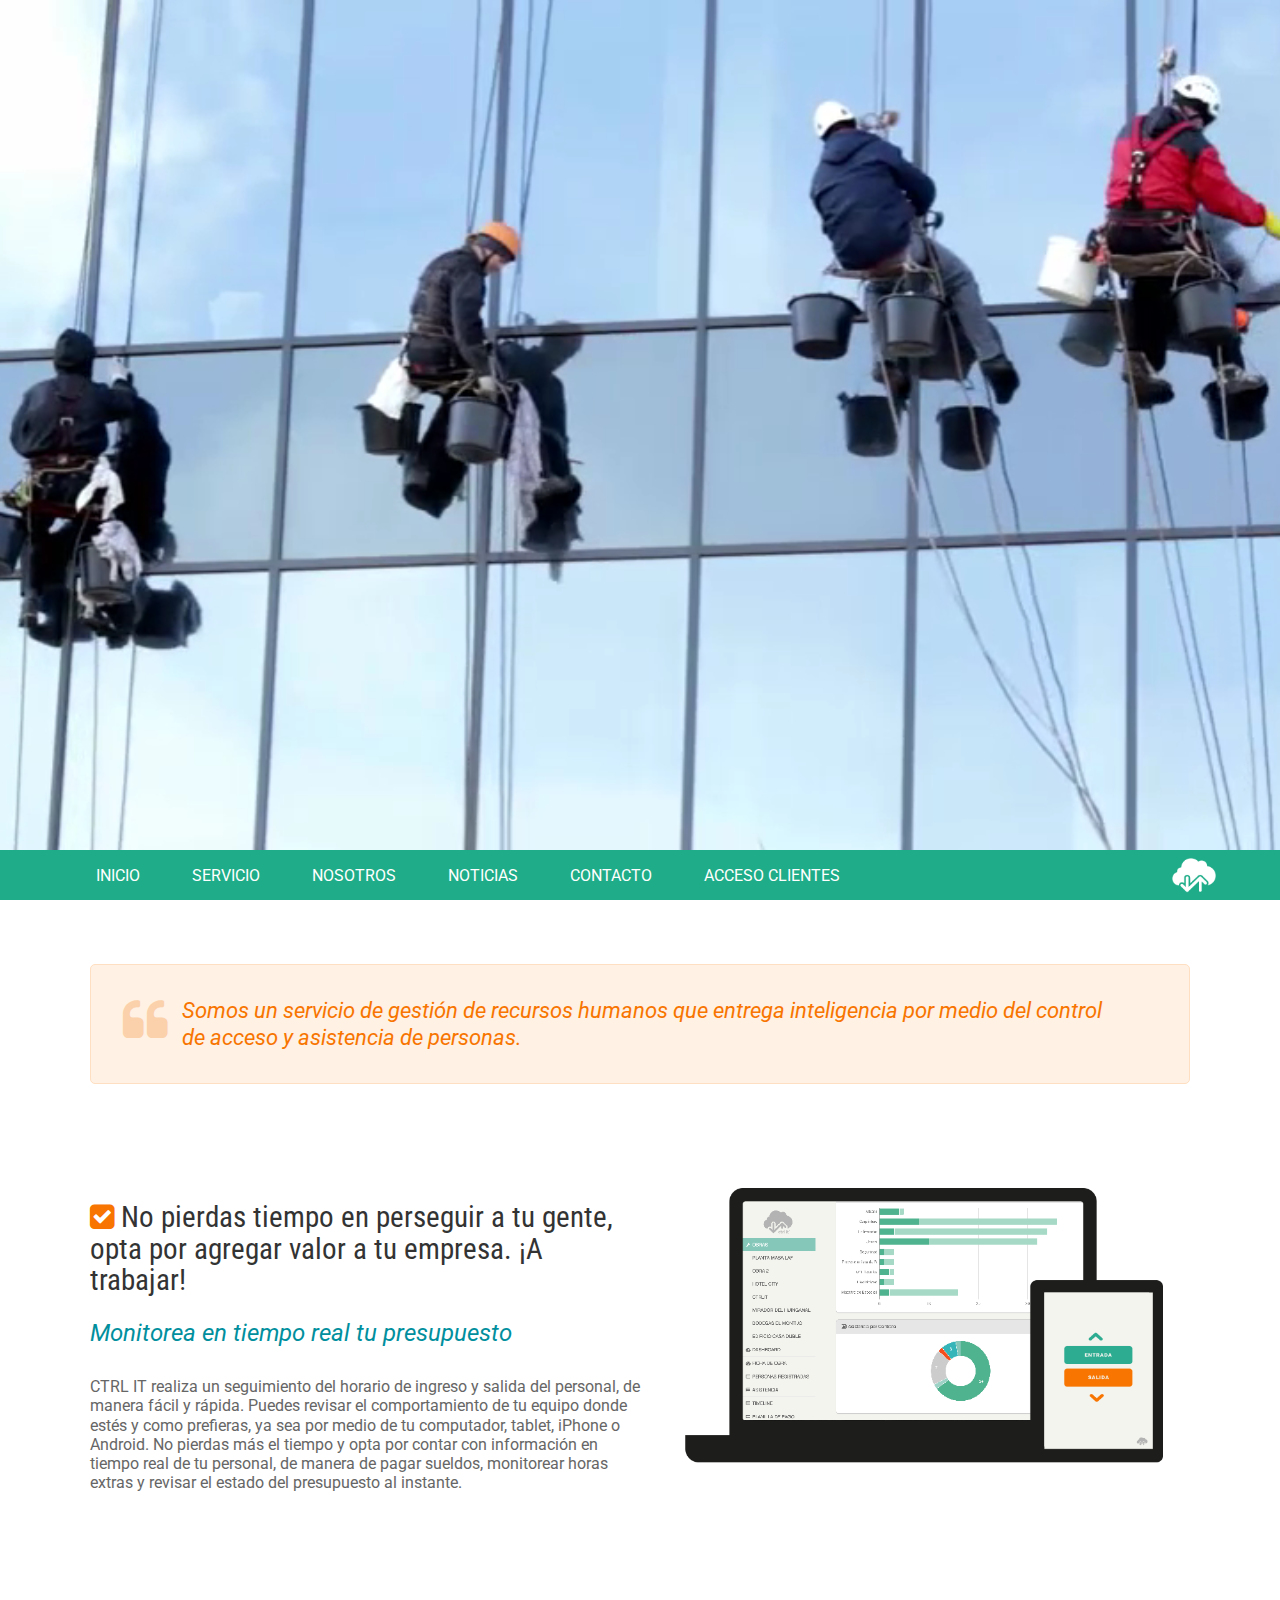
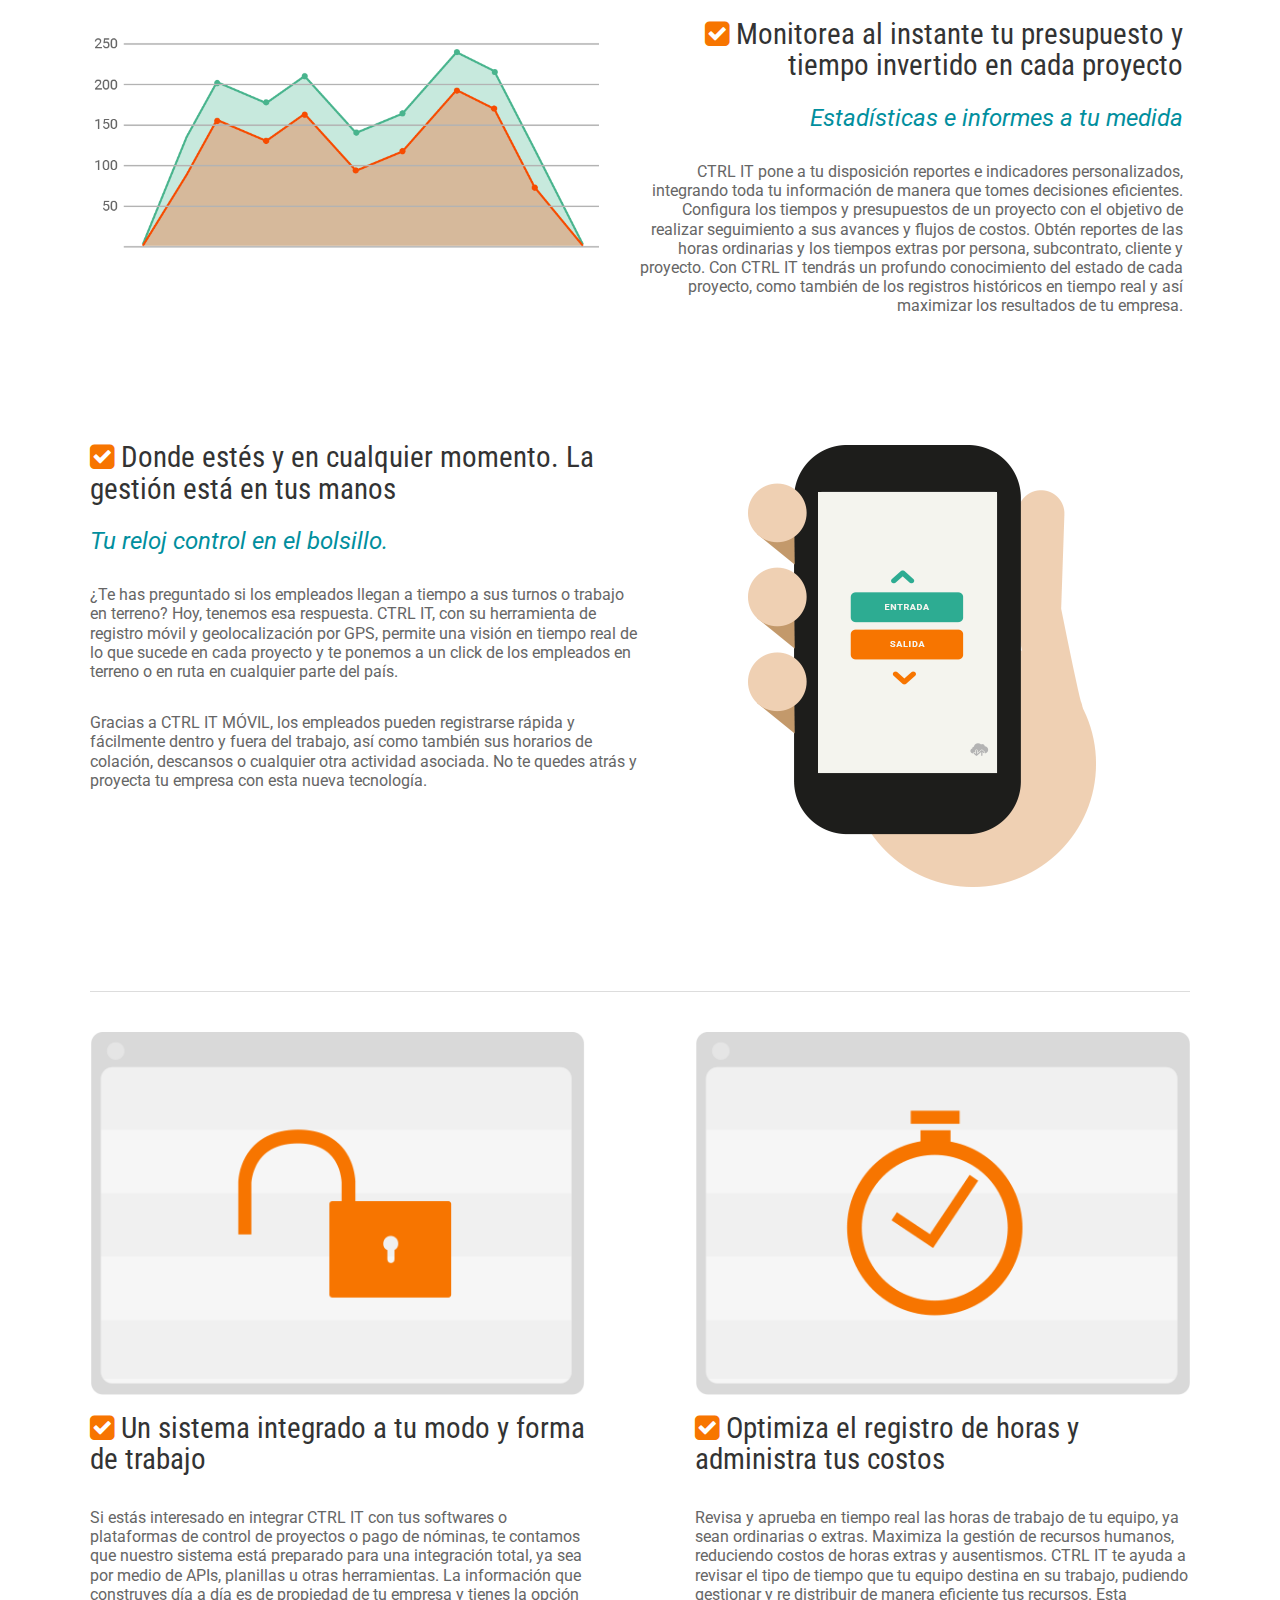
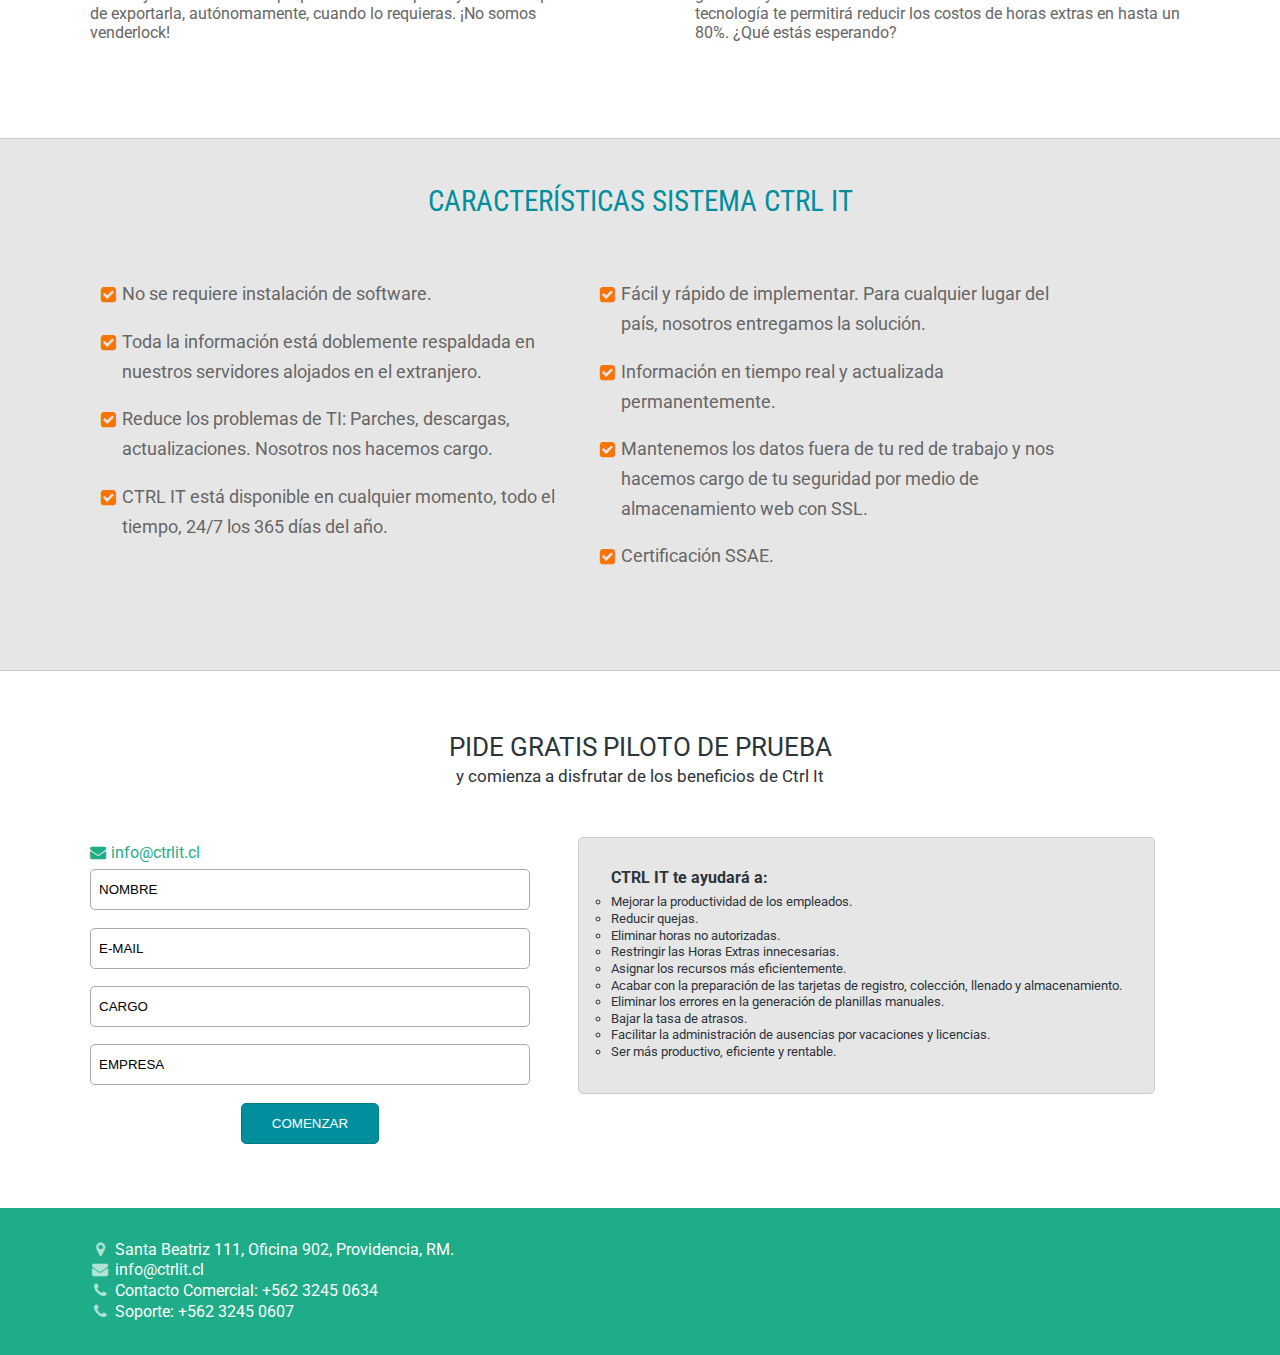
==== commit a24c9c0c: "Ultimos Cambios" ====
--- a/index.html
+++ b/index.html
@@ -27,10 +27,10 @@
 
 		<nav class="cd-primary-nav">
 			<ul>
-				<li><a class="scroll" href="#video">Inicio</a></li>
+				<li><a class="scroll" href="/">Inicio</a></li>
 				<li><a class="scroll" href="#servicios">Servicio</a></li>
-				<li><a href="nosotros">Nosotros</a></li>
-				<li><a href="noticias">Noticias</a></li>
+				<li><a href="/nosotros">Nosotros</a></li>
+				<li><a href="/noticias">Noticias</a></li>
 				<li><a class="scroll" href="#contacto">Contacto</a></li>
 				<li><a href="http://app.ctrlit.cl/ctrl/">Acceso Clientes</a></li>
 			</ul>
--- a/css/style.css
+++ b/css/style.css
@@ -1,3 +1,5 @@
+@import url('https://fonts.googleapis.com/css?family=Roboto:300,400');
+
 /* -------------------------------- 
 
 Primary style
@@ -631,7 +633,7 @@
 
 -------------------------------- */
 .nosotros{
-  text-align:center;
+  /* text-align:center; */
 }
 .nosotros .ct-left, .nosotros .ct-right{
   display: inline-block;
@@ -647,24 +649,35 @@
 }
 .nosotros .ct-avatar img{
   width:100%;
-  height;auto;
-}
-.nosotros h3{
-  font-size: 1.5em;
-  font-weight: 700;
-  color: #49b48d;
-  margin-top: 1em;
+  height:auto;
 }
 .nosotros span{
   color:#666666;
 }
-.nosotros .nosotros-header{
-  border-bottom: 1px solid #DDDDDD;
-  border-top: 1px solid #DDDDDD;
+.nosotros-header1{
+  /* border-bottom: 1px solid #DDDDDD;
+  border-top: 1px solid #DDDDDD; */
   color: #666;
-  text-transform: uppercase;
-  padding: 1em;
-  margin-top: 3em;
+  /* text-transform: uppercase; */
+  /* padding: 1em; */
+  /* margin-top: 3em; */
+  font-size: 2.5em;
+  /* font-weight: 700; */
+  margin: 1em;
+  text-align: center;
+  font-weight: 300 !important;
+}
+.nosotros-header2{
+  /* border-bottom: 1px solid #DDDDDD;
+  border-top: 1px solid #DDDDDD; */
+  color: #666;
+  /* text-transform: uppercase; */
+  /* padding: 1em; */
+  /* margin-top: 3em; */
+  font-size: 1.5em;
+  /* font-weight: 700; */
+  margin-top: 1em;
+  margin-bottom: 1em;
 }
 /* -------------------------------- 
 
@@ -731,3 +744,40 @@
   clear: both;
   display: table;
 }
+
+.ctrlit-section{
+  border-top:  3px solid #1ead88;
+}
+
+.nosotros-parrafo{
+  padding-left: 2em;
+  padding-right: 2em;
+}
+
+.noticias-parrafo{
+  padding-left: 8em;
+  padding-right: 8em;
+}
+
+.noticias-img{
+  width: auto;
+  height: 60px;
+}
+
+.logo-big{
+  margin-bottom: -50px;
+  max-height: 120px;
+}
+
+.ctrlit-button{
+  padding: 12px 30px;
+  display: block;
+  text-transform: uppercase;
+  color: #fff;
+  background-color: #018F9E;
+  border: 1px solid #007C82;
+  border-radius: 5px;
+  margin: 0 auto;
+  cursor: pointer;
+  float: right;
+}